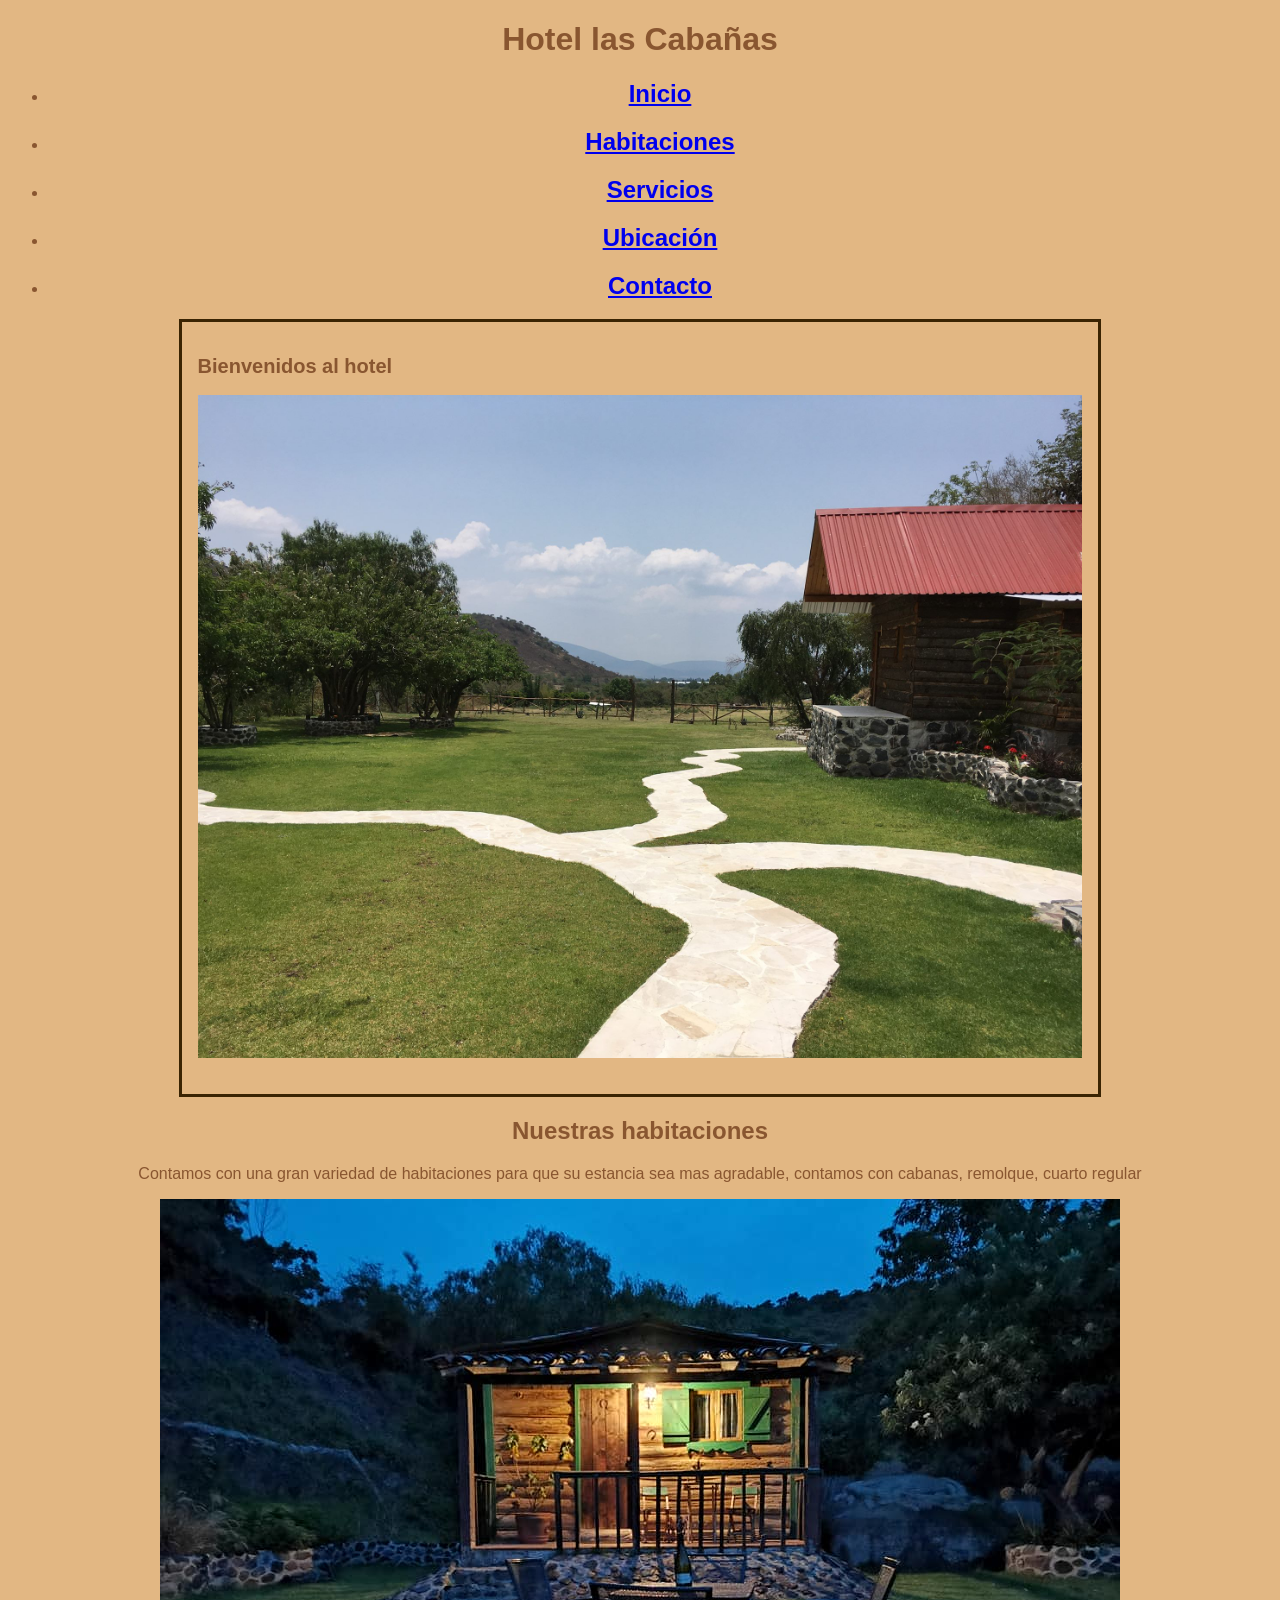
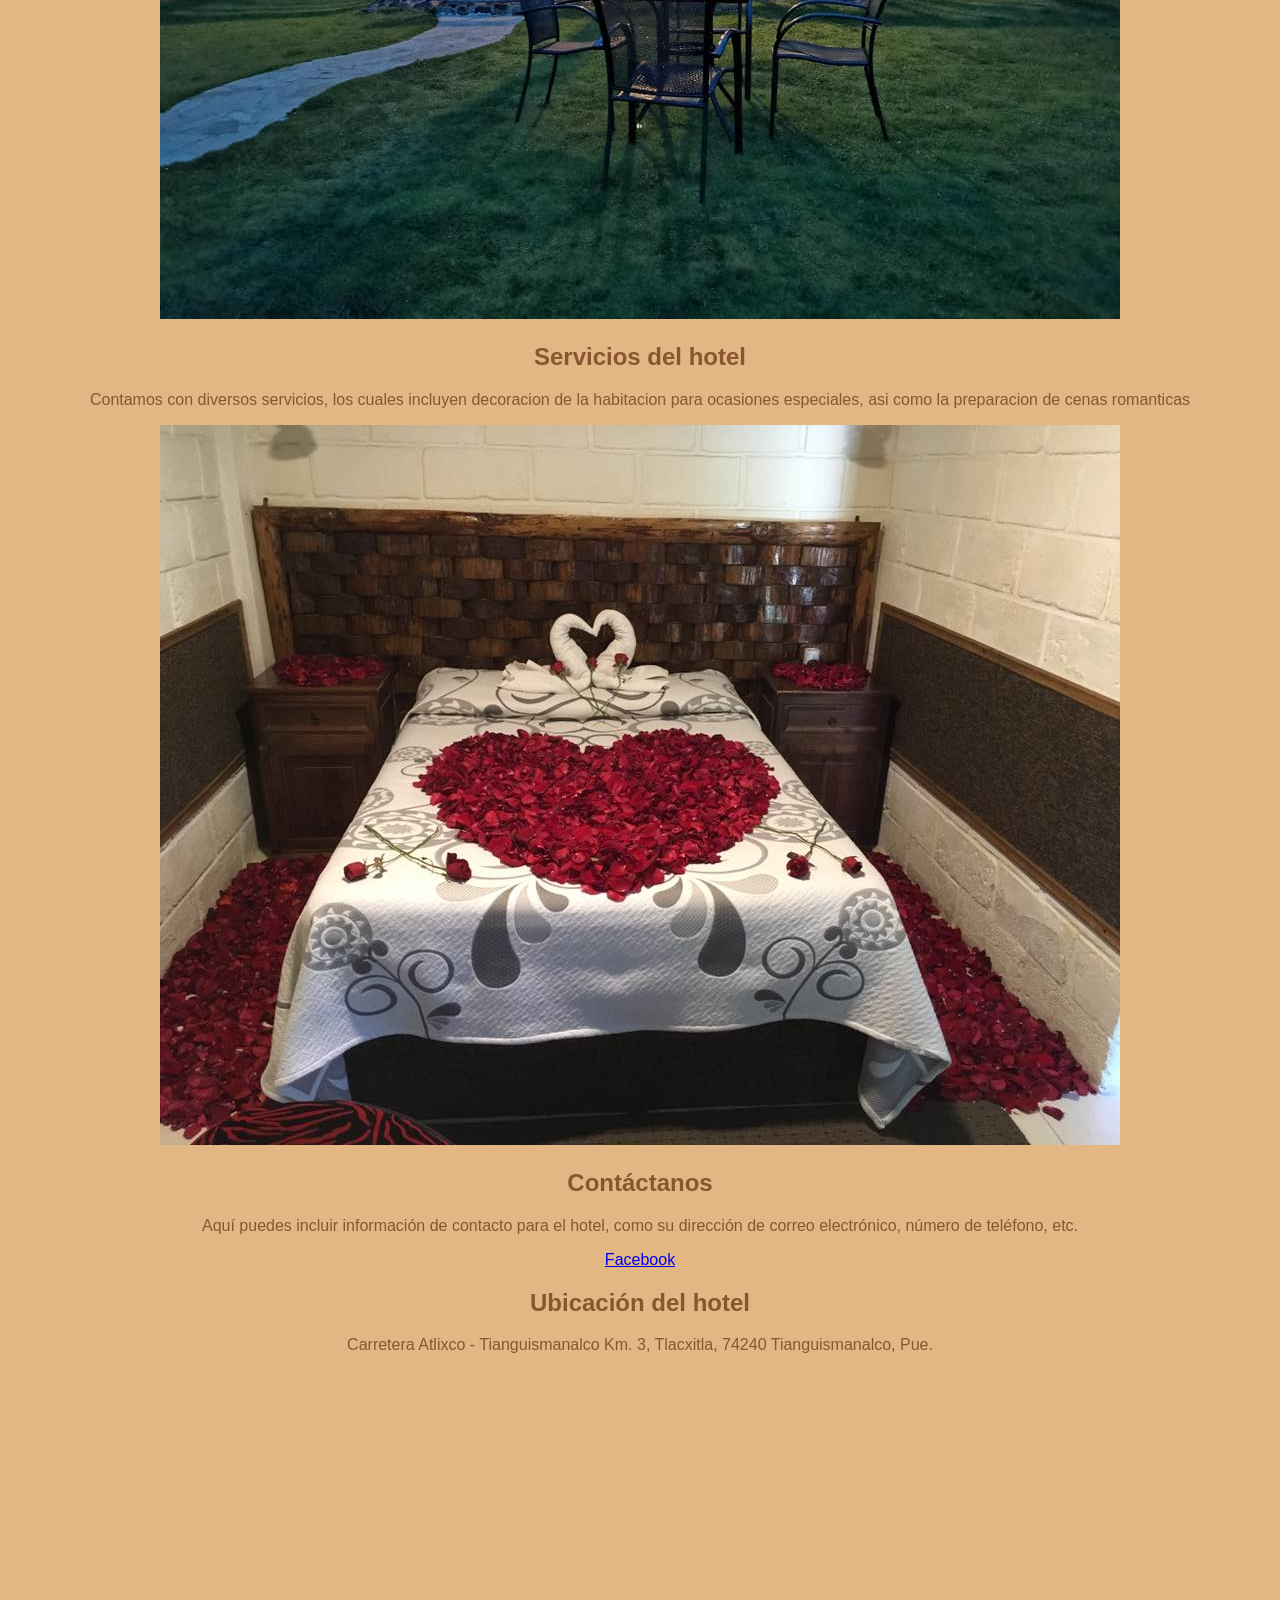
==== index.html @ e2241213 "se cambia de IDE para añadir jetbrains" ====
<!DOCTYPE html>
<html lang="en,es">
<head>
    <meta charset="UTF-8">
    <meta name="description" content="Hotel las cabañas">
    <meta name="keywords" content="hotel, cabañas, Atlixco, puebla">
    <meta name="robots" content="index,follow">
    <meta name="viewport" content="width=device-width, initial-scale=1.0">
    <meta http-equiv="X-UA-Compatible" content="IE=edge">

    <link rel="stylesheet" href="./CSS/styles.css">

    <title>Las Cabañas, Atlixco</title>
</head>
<header>
    <h1>Hotel las Cabañas</h1>
    <nav class="main-nav">
    <ul>
      <li><h1><a href="#start">Inicio</a></h1></li>
      <li><h1><a href="#rooms">Habitaciones</a></h1></li>
      <li><h1><a href="#services">Servicios</a></h1></li>
      <li><h1><a href="#location">Ubicación</a></h1></li>
      <li><h1><a href="#contact">Contacto</a></h1></li>
    </ul>
  </nav>
</header>
<body>
    <section id="start">
        <div id="container">
            <div id="post">
                <h2>Bienvenidos al hotel</h2>
                <p></p>
                <img class="cover-picture" src="/assets/entrance_garden.jpg" alt="entrada">
            </div>
        </div>
    </section>


<section id="rooms">
<h2>Nuestras habitaciones</h2>
<p>Contamos con una gran variedad de habitaciones para que su estancia sea mas agradable, contamos con cabanas, remolque, cuarto regular</p>
<img src="/assets/house1_night.jpg" alt="cabana1">
</section>

<section id="services">
<h2>Servicios del hotel</h2>
<p>Contamos con diversos servicios, los cuales incluyen decoracion de la habitacion para ocasiones especiales, asi como la preparacion de cenas romanticas</p>
<img src="./assets/love_decoration.jpg" alt="cama decorada">
</section>


<section id="contact">
<h2>Contáctanos</h2>
<p>Aquí puedes incluir información de contacto para el hotel, como su dirección de correo electrónico, número de teléfono, etc.</p>

<a href="https://www.facebook.com/p/Las-Caba%C3%B1as-Atlixco-Puebla-100057802173839/?paipv=0&eav=AfajUhmMvsyH_J_KBnbWqNer9DBhZKrLJSJYNI67WJjDiszxnOXEENbbqRBCrClrWrc&_rdr">Facebook</a>
</section>

<section id="location">
    <h2>Ubicación del hotel</h2>
    <p>Carretera Atlixco - Tianguismanalco Km. 3, Tlacxitla, 74240 Tianguismanalco, Pue.</p>
    <iframe src="https://www.google.com/maps/embed?pb=!1m18!1m12!1m3!1d3773.658189409982!2d-98.45658492479788!3d18.94651788223157!2m3!1f0!2f0!3f0!3m2!1i1024!2i768!4f13.1!3m3!1m2!1s0x85cfb4e28825831d%3A0x5cdea063c480e815!2sLas%20Caba%C3%B1as%20Atlixco!5e0!3m2!1ses-419!2smx!4v1700031080762!5m2!1ses-419!2smx" width="400" height="300" style="border:0;" allowfullscreen="" loading="lazy" referrerpolicy="no-referrer-when-downgrade"></iframe>
    </section>

</body>
<footer>

</footer>
</html>
---- CSS/styles.css ----
body
{
    text-align: center;
    font-family: Arial, Helvetica, sans-serif   ;
    color: rgba(116, 64, 29, 0.815);
    background-color: rgb(226, 183, 131);
}

#cabecera
{
    background: rgb(180, 138, 82);
    box-shadow: 0px 2px 50px 0px rgba(0,0, 0, 0.75);
    color: white;
    font-weight: bold;
    margin: 0;
    padding: 0.5em;
}

#cabecera #tagline
{
    padding: 0 0 0 1em;
    font-weight: normal;
    font-size: 0.8em;
}

#container
{
    width: 70%;
    padding: 1em;
    text-align: left;
    border: 3px solid rgb(58, 36, 3);
    margin: 0 auto;
}

#container h2
{
    font-size: 20px;
}

.cover-picture
{
    width: 100%;
    height: 100%;   
    background-size: cover;
    background-position: center;
    margin-bottom: 1em;
}
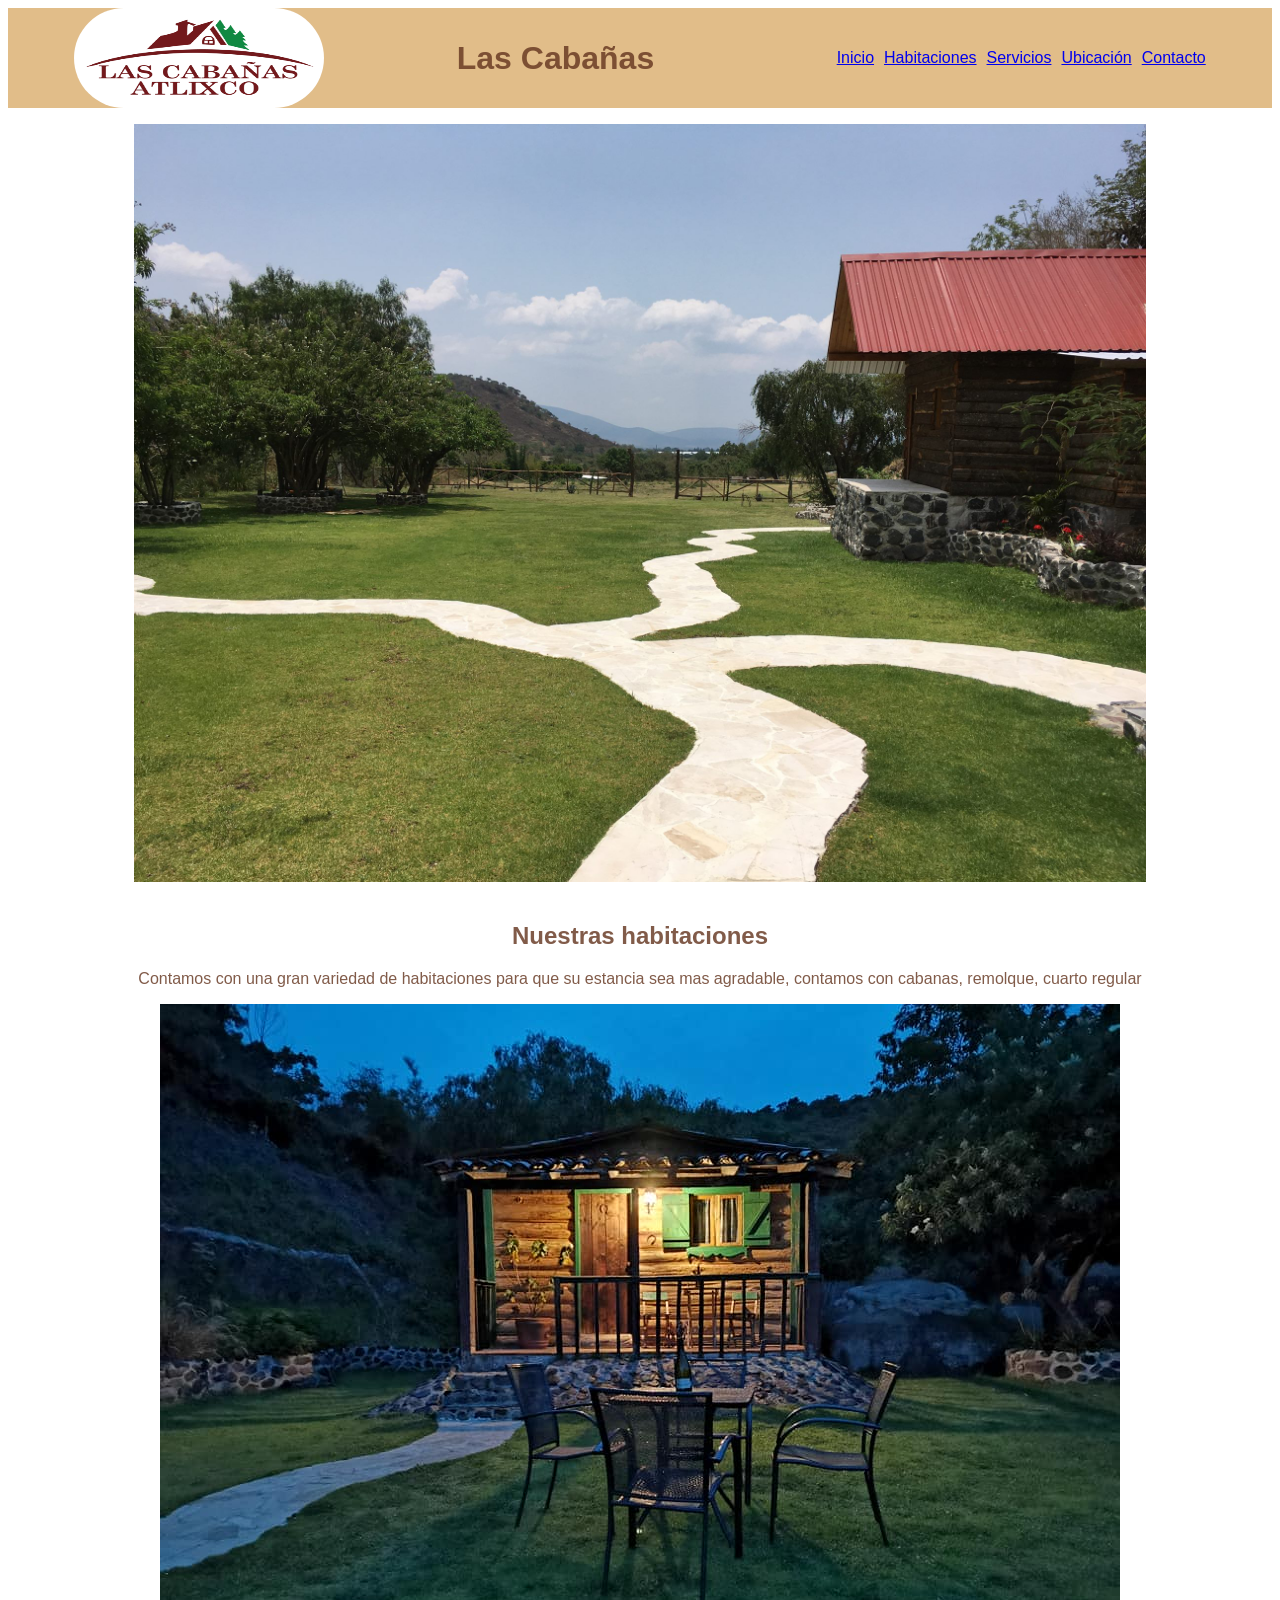
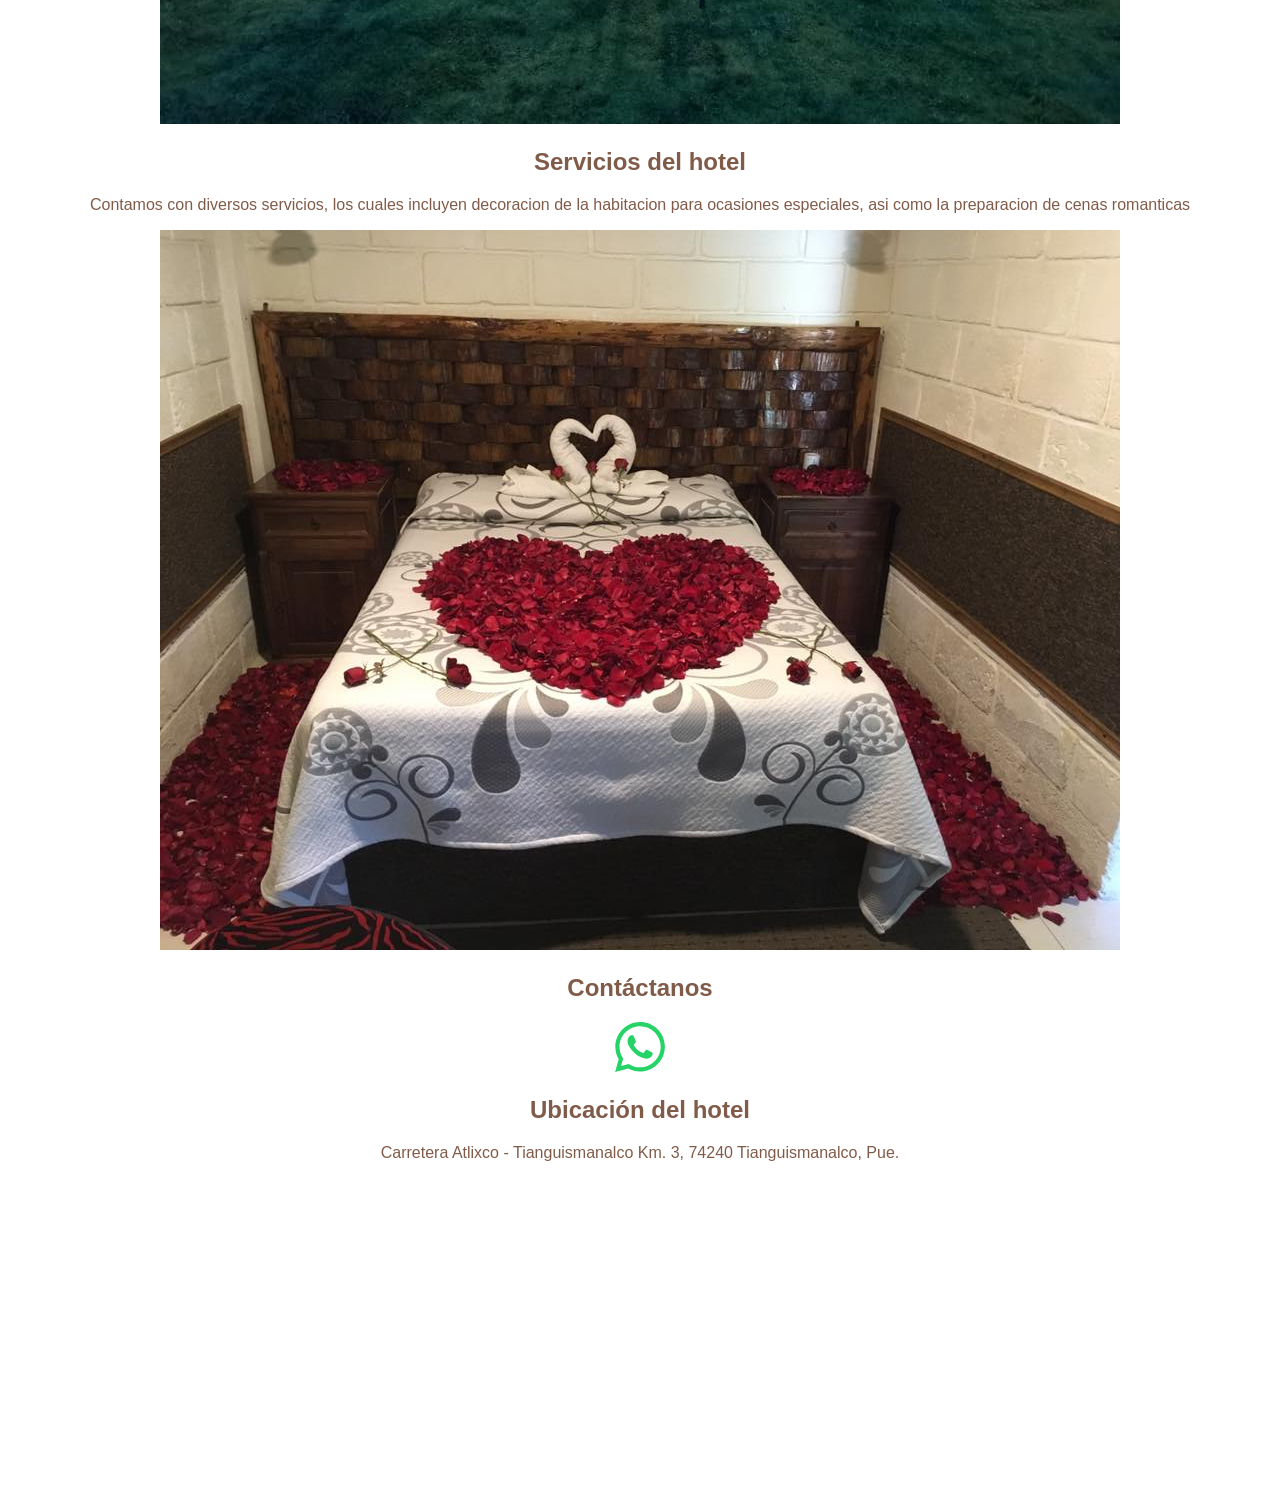
==== commit 364a0989: "se añade boton de chat de whatsapp y se modifica navbar" ====
--- a/index.html
+++ b/index.html
@@ -3,7 +3,8 @@
 <html lang="en,es">
 <head>
     <meta charset="UTF-8">
-    <meta name="description" content="Hotel las cabañas">
+    <meta name="description" content="Las Cabañas, Atlixco. Un hotel donde puedes disfrutar del fin de semana en compañía de
+    tu familia o amigos!">
     <meta name="keywords" content="hotel, cabañas, Atlixco, puebla">
     <meta name="robots" content="index,follow">
     <meta name="viewport" content="width=device-width, initial-scale=1.0">
@@ -13,54 +14,58 @@
 
     <title>Las Cabañas, Atlixco</title>
 </head>
+
 <header>
-    <h1>Hotel las Cabañas</h1>
+    <img class="cover-picture" src="./assets/cabanas_cover.png" alt="cover">
+
+    <h1>Las Cabañas</h1>
+
     <nav class="main-nav">
-    <ul>
-      <li><h1><a href="#start">Inicio</a></h1></li>
-      <li><h1><a href="#rooms">Habitaciones</a></h1></li>
-      <li><h1><a href="#services">Servicios</a></h1></li>
-      <li><h1><a href="#location">Ubicación</a></h1></li>
-      <li><h1><a href="#contact">Contacto</a></h1></li>
-    </ul>
-  </nav>
+        <ul class="nav-bar-menu">
+          <li><a href="#start">Inicio</a></li>
+          <li><a href="#rooms">Habitaciones</a></li>
+          <li><a href="#services">Servicios</a></li>
+          <li><a href="#location">Ubicación</a></li>
+          <li><a href="#contact">Contacto</a></li>
+        </ul>
+    </nav>
 </header>
 <body>
     <section id="start">
         <div id="container">
             <div id="post">
-                <h2>Bienvenidos al hotel</h2>
                 <p></p>
-                <img class="cover-picture" src="/assets/entrance_garden.jpg" alt="entrada">
+                <img class="gallery" src="/assets/entrance_garden.jpg" alt="entrada">
             </div>
         </div>
     </section>
 
 
-<section id="rooms">
-<h2>Nuestras habitaciones</h2>
-<p>Contamos con una gran variedad de habitaciones para que su estancia sea mas agradable, contamos con cabanas, remolque, cuarto regular</p>
-<img src="/assets/house1_night.jpg" alt="cabana1">
-</section>
+    <section id="rooms">
+        <h2>Nuestras habitaciones</h2>
+        <p>Contamos con una gran variedad de habitaciones para que su estancia sea mas agradable, contamos con cabanas, remolque, cuarto regular</p>
+        <img src="/assets/house1_night.jpg" alt="cabana1">
+    </section>
 
-<section id="services">
-<h2>Servicios del hotel</h2>
-<p>Contamos con diversos servicios, los cuales incluyen decoracion de la habitacion para ocasiones especiales, asi como la preparacion de cenas romanticas</p>
-<img src="./assets/love_decoration.jpg" alt="cama decorada">
-</section>
+    <section id="services">
+        <h2>Servicios del hotel</h2>
+        <p>Contamos con diversos servicios, los cuales incluyen decoracion de la habitacion para ocasiones especiales, asi como la preparacion de cenas romanticas</p>
+        <img src="./assets/love_decoration.jpg" alt="cama decorada">
+    </section>
 
+    <section id="contact">
+        <h2>Contáctanos</h2>
+        <a aria-label="Chat on WhatsApp" href="https://wa.me/+5212441068177">
+            <img class="whatsapp-chat" alt="Chat on WhatsApp" src="./assets/WhatsApp-Brand-Resource-Center/01_Glyph/01_Digital/02_SVG/Green/Digital_Glyph_Green.svg" />
+        </a>
+    </section>
 
-<section id="contact">
-<h2>Contáctanos</h2>
-<p>Aquí puedes incluir información de contacto para el hotel, como su dirección de correo electrónico, número de teléfono, etc.</p>
+    <section id="location">
 
-<a href="https://www.facebook.com/p/Las-Caba%C3%B1as-Atlixco-Puebla-100057802173839/?paipv=0&eav=AfajUhmMvsyH_J_KBnbWqNer9DBhZKrLJSJYNI67WJjDiszxnOXEENbbqRBCrClrWrc&_rdr">Facebook</a>
-</section>
+        <h2>Ubicación del hotel</h2>
+        <p>Carretera Atlixco - Tianguismanalco Km. 3, 74240 Tianguismanalco, Pue.</p>
+        <iframe src="https://www.google.com/maps/embed?pb=!1m18!1m12!1m3!1d3773.658189409982!2d-98.45658492479788!3d18.94651788223157!2m3!1f0!2f0!3f0!3m2!1i1024!2i768!4f13.1!3m3!1m2!1s0x85cfb4e28825831d%3A0x5cdea063c480e815!2sLas%20Caba%C3%B1as%20Atlixco!5e0!3m2!1ses-419!2smx!4v1700031080762!5m2!1ses-419!2smx" width="400" height="300" style="border:0;" allowfullscreen="" loading="lazy" referrerpolicy="no-referrer-when-downgrade"></iframe>
 
-<section id="location">
-    <h2>Ubicación del hotel</h2>
-    <p>Carretera Atlixco - Tianguismanalco Km. 3, Tlacxitla, 74240 Tianguismanalco, Pue.</p>
-    <iframe src="https://www.google.com/maps/embed?pb=!1m18!1m12!1m3!1d3773.658189409982!2d-98.45658492479788!3d18.94651788223157!2m3!1f0!2f0!3f0!3m2!1i1024!2i768!4f13.1!3m3!1m2!1s0x85cfb4e28825831d%3A0x5cdea063c480e815!2sLas%20Caba%C3%B1as%20Atlixco!5e0!3m2!1ses-419!2smx!4v1700031080762!5m2!1ses-419!2smx" width="400" height="300" style="border:0;" allowfullscreen="" loading="lazy" referrerpolicy="no-referrer-when-downgrade"></iframe>
     </section>
 
 </body>
--- a/CSS/styles.css
+++ b/CSS/styles.css
@@ -1,47 +1,48 @@
 body
 {
     text-align: center;
-    font-family: Arial, Helvetica, sans-serif   ;
-    color: rgba(116, 64, 29, 0.815);
-    background-color: rgb(226, 183, 131);
+    font-family: Arial, Helvetica, sans-serif;
+    color: rgba(100, 53, 31, 0.81);
 }
 
-#cabecera
-{
-    background: rgb(180, 138, 82);
-    box-shadow: 0px 2px 50px 0px rgba(0,0, 0, 0.75);
-    color: white;
-    font-weight: bold;
-    margin: 0;
-    padding: 0.5em;
+header{
+    display: flex;
+    justify-content: space-around;
+    background: rgba(213, 162, 89, 0.71);
+    align-items: center;
 }
 
-#cabecera #tagline
-{
-    padding: 0 0 0 1em;
-    font-weight: normal;
-    font-size: 0.8em;
+.cover-picture{
+    width: 250px;
+    height: 100px;
+    border-radius: 60px;
 }
 
-#container
-{
-    width: 70%;
-    padding: 1em;
-    text-align: left;
-    border: 3px solid rgb(58, 36, 3);
-    margin: 0 auto;
+.main-nav{
+    display: flex;
+    justify-content: center;
+    align-items: center;
 }
 
-#container h2
-{
-    font-size: 20px;
+.nav-bar-menu{
+    display: flex;
 }
 
-.cover-picture
+.nav-bar-menu li{
+    list-style: none;
+    margin-left: 10px;
+}
+
+.gallery
 {
-    width: 100%;
-    height: 100%;   
+    width: 80%;
+    height: 80%;
     background-size: cover;
     background-position: center;
     margin-bottom: 1em;
+}
+
+.whatsapp-chat{
+    width: 50px;
+    height: 50px;
 }
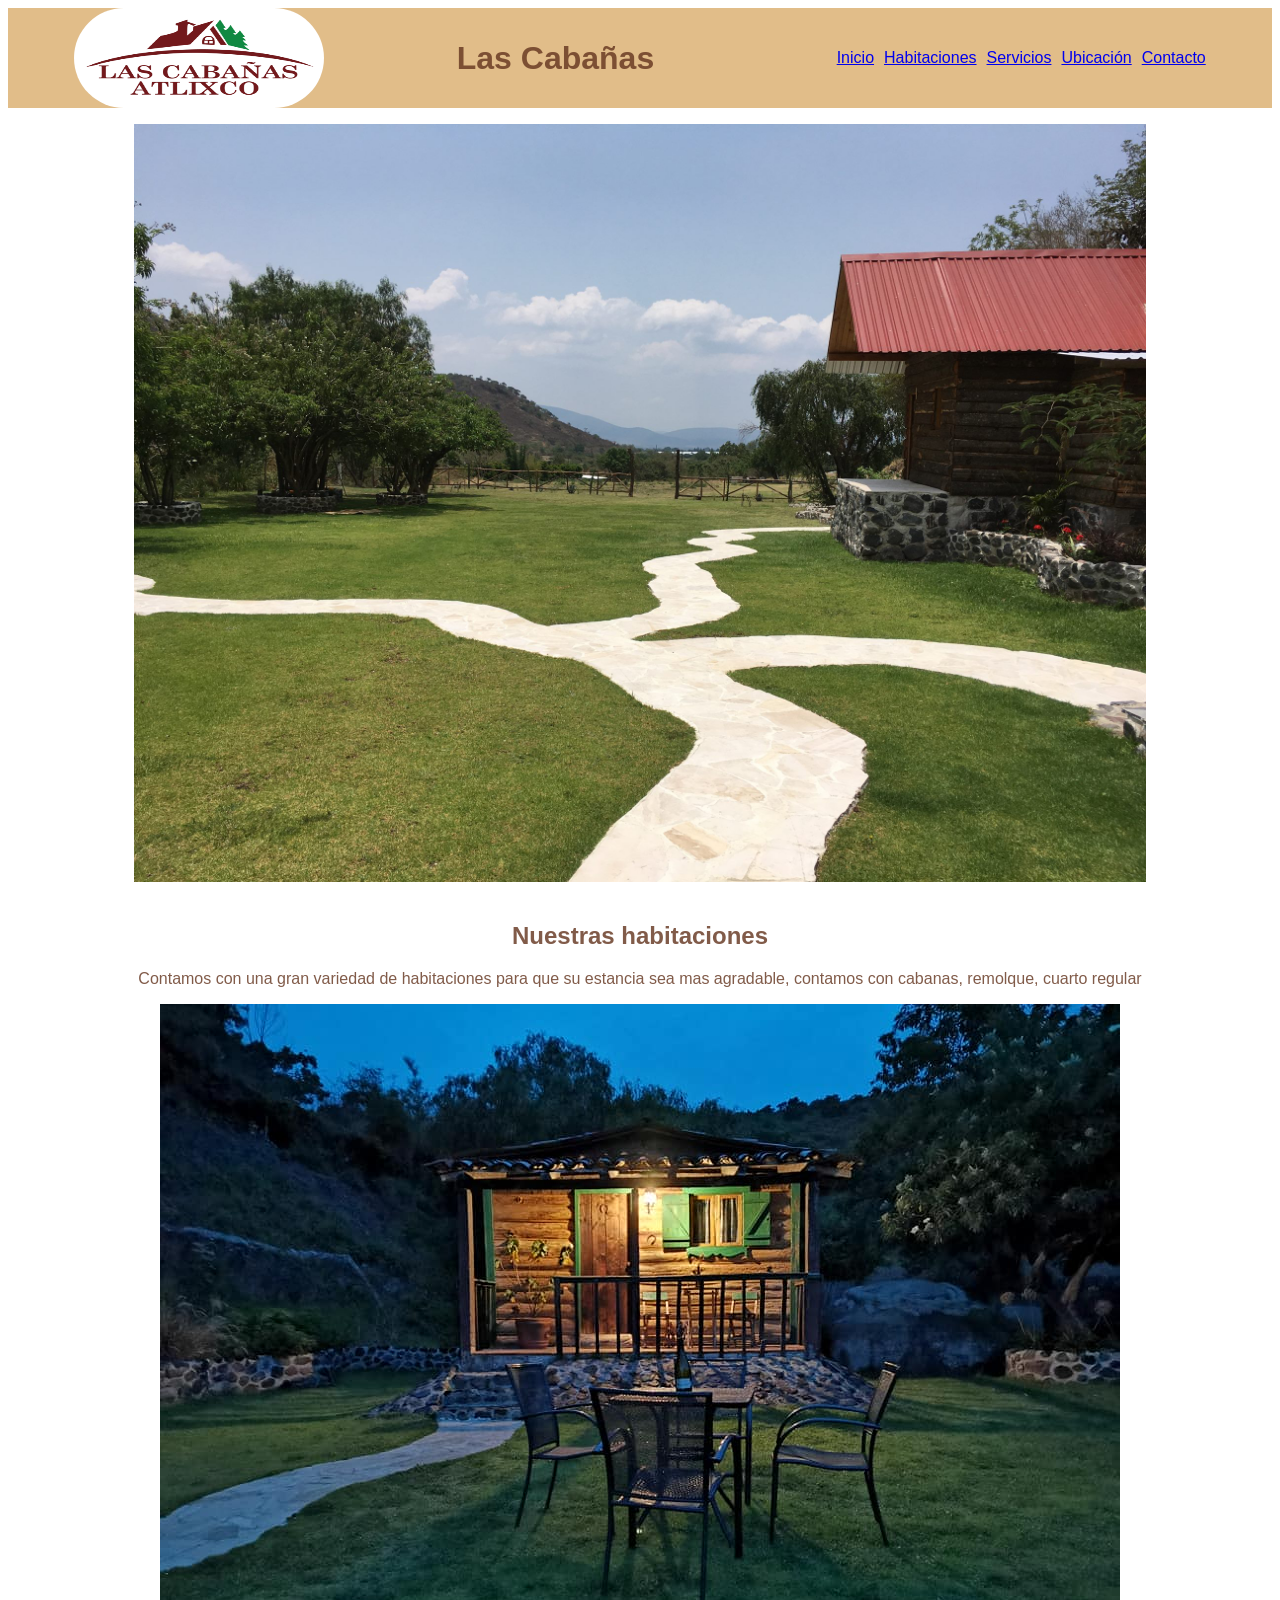
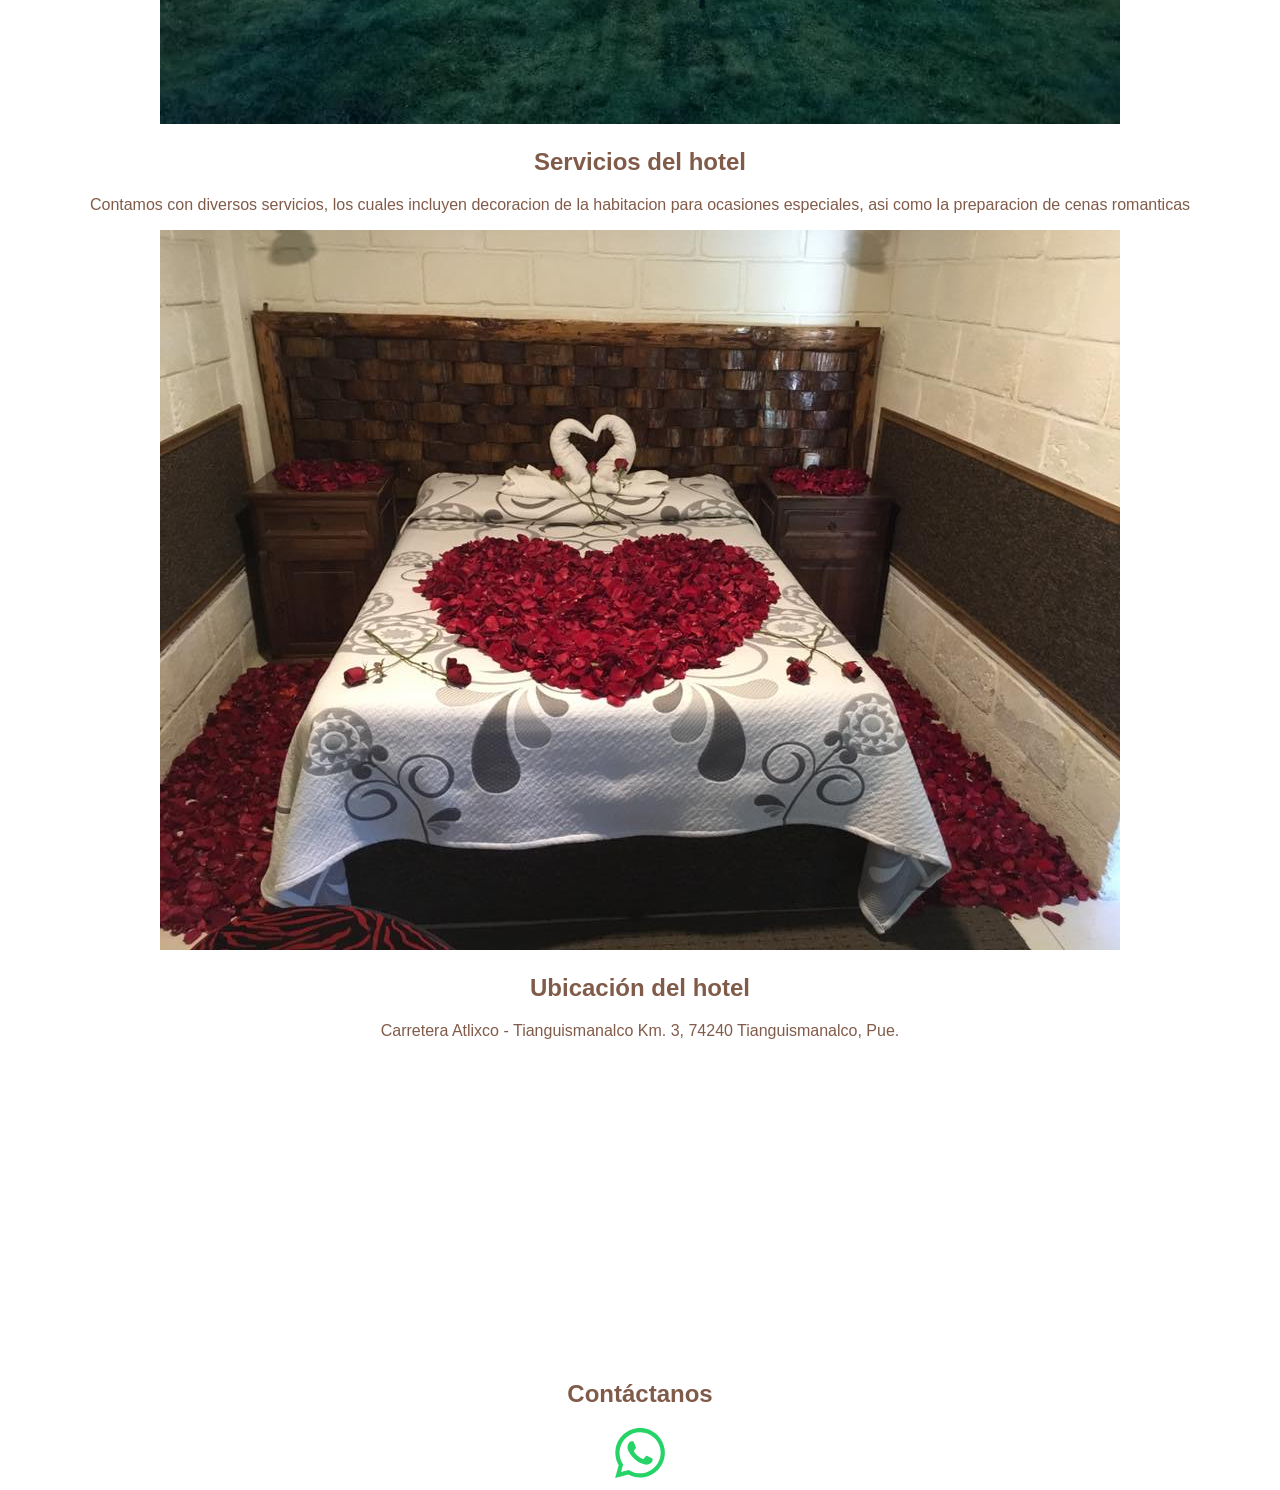
==== commit ec4501f4: "ok" ====
--- a/index.html
+++ b/index.html
@@ -53,21 +53,18 @@
         <img src="./assets/love_decoration.jpg" alt="cama decorada">
     </section>
 
+    <section id="location">
+        <h2>Ubicación del hotel</h2>
+        <p>Carretera Atlixco - Tianguismanalco Km. 3, 74240 Tianguismanalco, Pue.</p>
+        <iframe src="https://www.google.com/maps/embed?pb=!1m18!1m12!1m3!1d3773.658189409982!2d-98.45658492479788!3d18.94651788223157!2m3!1f0!2f0!3f0!3m2!1i1024!2i768!4f13.1!3m3!1m2!1s0x85cfb4e28825831d%3A0x5cdea063c480e815!2sLas%20Caba%C3%B1as%20Atlixco!5e0!3m2!1ses-419!2smx!4v1700031080762!5m2!1ses-419!2smx" width="400" height="300" style="border:0;" allowfullscreen="" loading="lazy" referrerpolicy="no-referrer-when-downgrade"></iframe>
+    </section>
+
     <section id="contact">
         <h2>Contáctanos</h2>
         <a aria-label="Chat on WhatsApp" href="https://wa.me/+5212441068177">
             <img class="whatsapp-chat" alt="Chat on WhatsApp" src="./assets/WhatsApp-Brand-Resource-Center/01_Glyph/01_Digital/02_SVG/Green/Digital_Glyph_Green.svg" />
         </a>
     </section>
-
-    <section id="location">
-
-        <h2>Ubicación del hotel</h2>
-        <p>Carretera Atlixco - Tianguismanalco Km. 3, 74240 Tianguismanalco, Pue.</p>
-        <iframe src="https://www.google.com/maps/embed?pb=!1m18!1m12!1m3!1d3773.658189409982!2d-98.45658492479788!3d18.94651788223157!2m3!1f0!2f0!3f0!3m2!1i1024!2i768!4f13.1!3m3!1m2!1s0x85cfb4e28825831d%3A0x5cdea063c480e815!2sLas%20Caba%C3%B1as%20Atlixco!5e0!3m2!1ses-419!2smx!4v1700031080762!5m2!1ses-419!2smx" width="400" height="300" style="border:0;" allowfullscreen="" loading="lazy" referrerpolicy="no-referrer-when-downgrade"></iframe>
-
-    </section>
-
 </body>
 <footer>
 
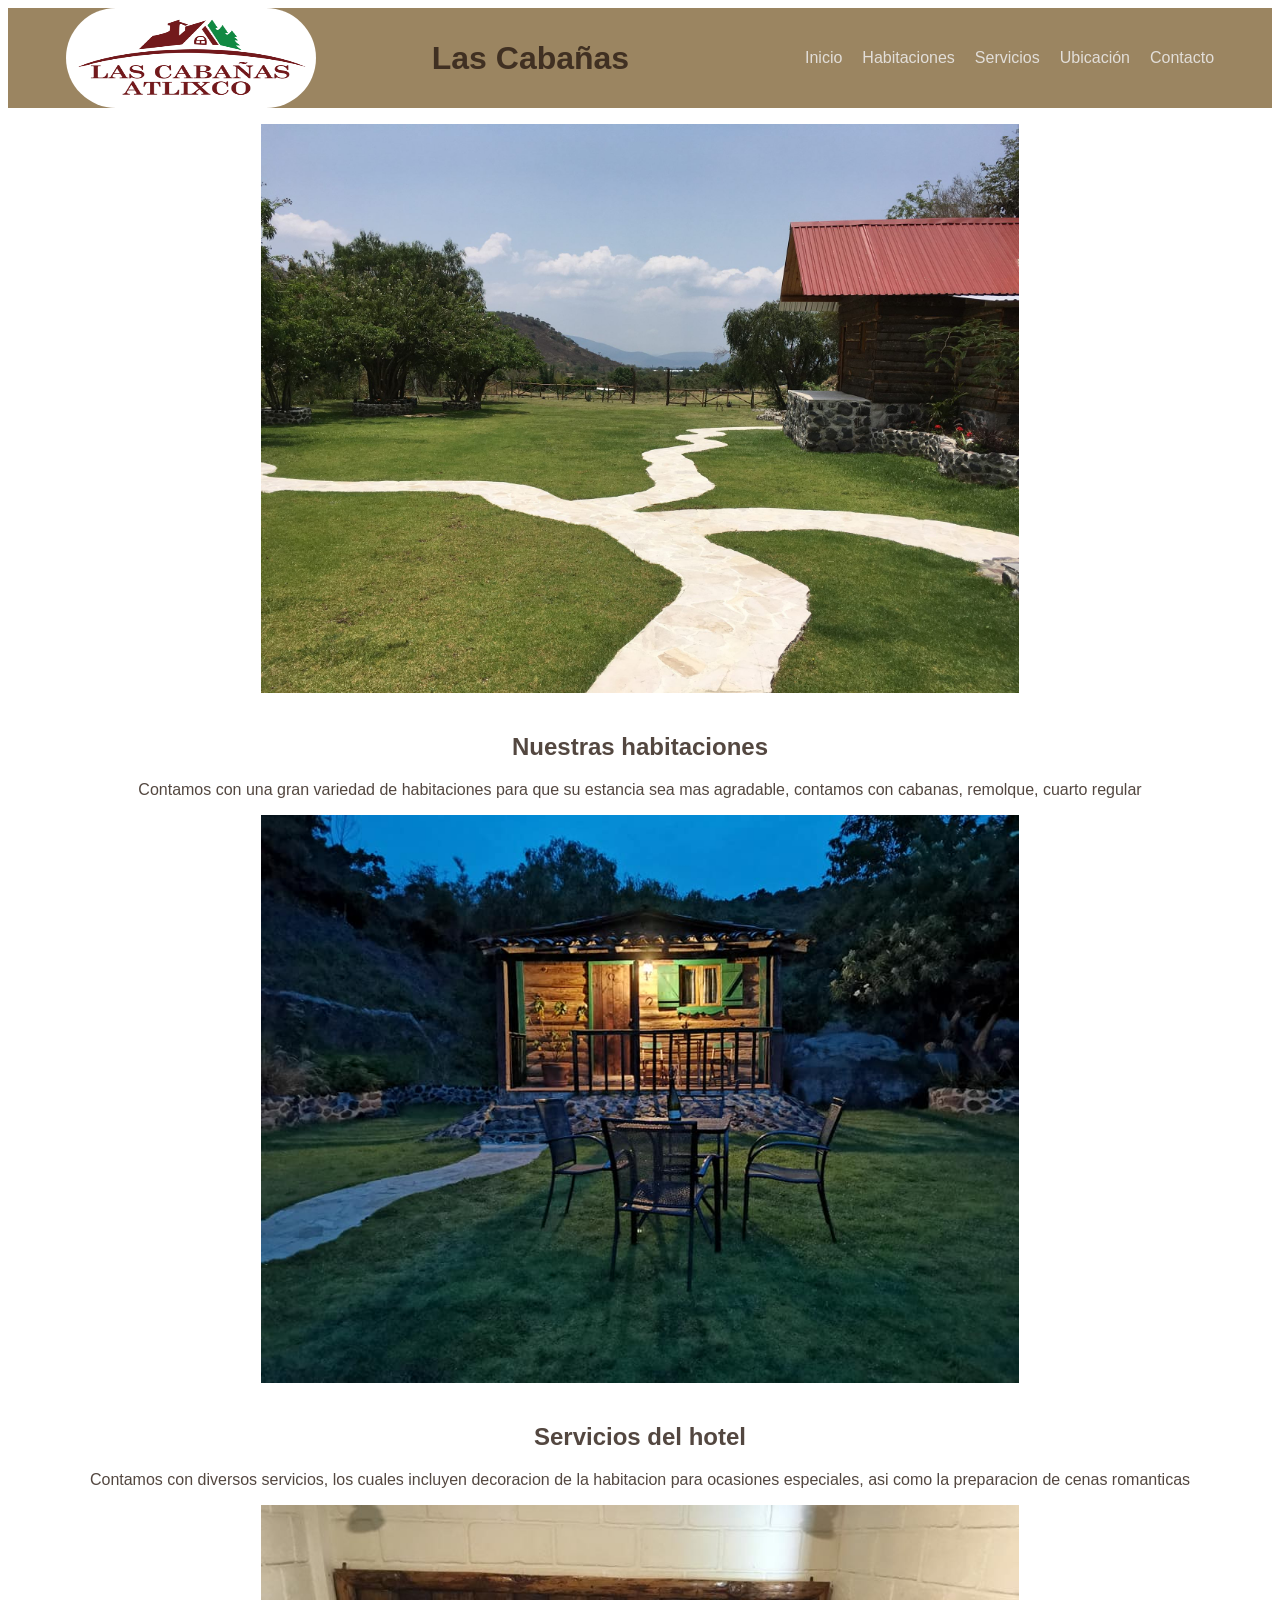
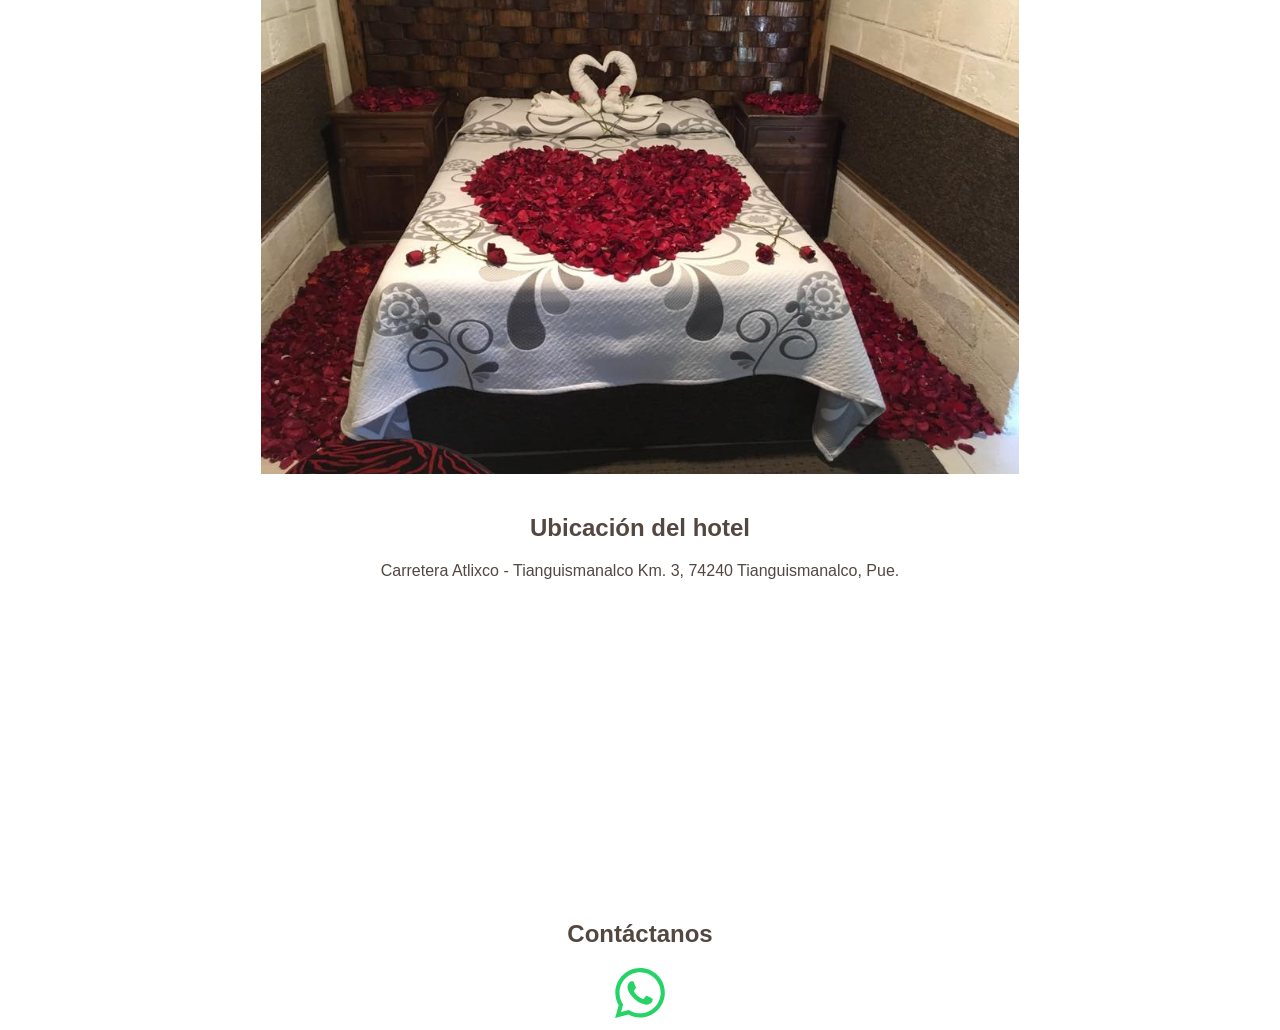
==== commit 6f4d9eb8: "correcciones en las dimensiones de las imagenes mostradas" ====
--- a/index.html
+++ b/index.html
@@ -44,13 +44,13 @@
     <section id="rooms">
         <h2>Nuestras habitaciones</h2>
         <p>Contamos con una gran variedad de habitaciones para que su estancia sea mas agradable, contamos con cabanas, remolque, cuarto regular</p>
-        <img src="/assets/house1_night.jpg" alt="cabana1">
+        <img class="gallery" src="/assets/house1_night.jpg" alt="cabana1">
     </section>
 
     <section id="services">
         <h2>Servicios del hotel</h2>
         <p>Contamos con diversos servicios, los cuales incluyen decoracion de la habitacion para ocasiones especiales, asi como la preparacion de cenas romanticas</p>
-        <img src="./assets/love_decoration.jpg" alt="cama decorada">
+        <img class="gallery" src="./assets/love_decoration.jpg" alt="cama decorada">
     </section>
 
     <section id="location">
--- a/CSS/styles.css
+++ b/CSS/styles.css
@@ -2,14 +2,15 @@
 {
     text-align: center;
     font-family: Arial, Helvetica, sans-serif;
-    color: rgba(100, 53, 31, 0.81);
+    color: rgb(43 28 20 / 81%);
 }
 
 header{
     display: flex;
     justify-content: space-around;
-    background: rgba(213, 162, 89, 0.71);
+    background: rgba(115, 84, 33, 0.71);
     align-items: center;
+    list-style: none;
 }
 
 .cover-picture{
@@ -33,10 +34,17 @@
     margin-left: 10px;
 }
 
+.nav-bar-menu a{
+    list-style: none;
+    margin-left: 10px;
+    text-decoration: none;
+    color: #e2ded9;
+}
+
 .gallery
 {
-    width: 80%;
-    height: 80%;
+    width: 60%;
+    height: 60%;
     background-size: cover;
     background-position: center;
     margin-bottom: 1em;
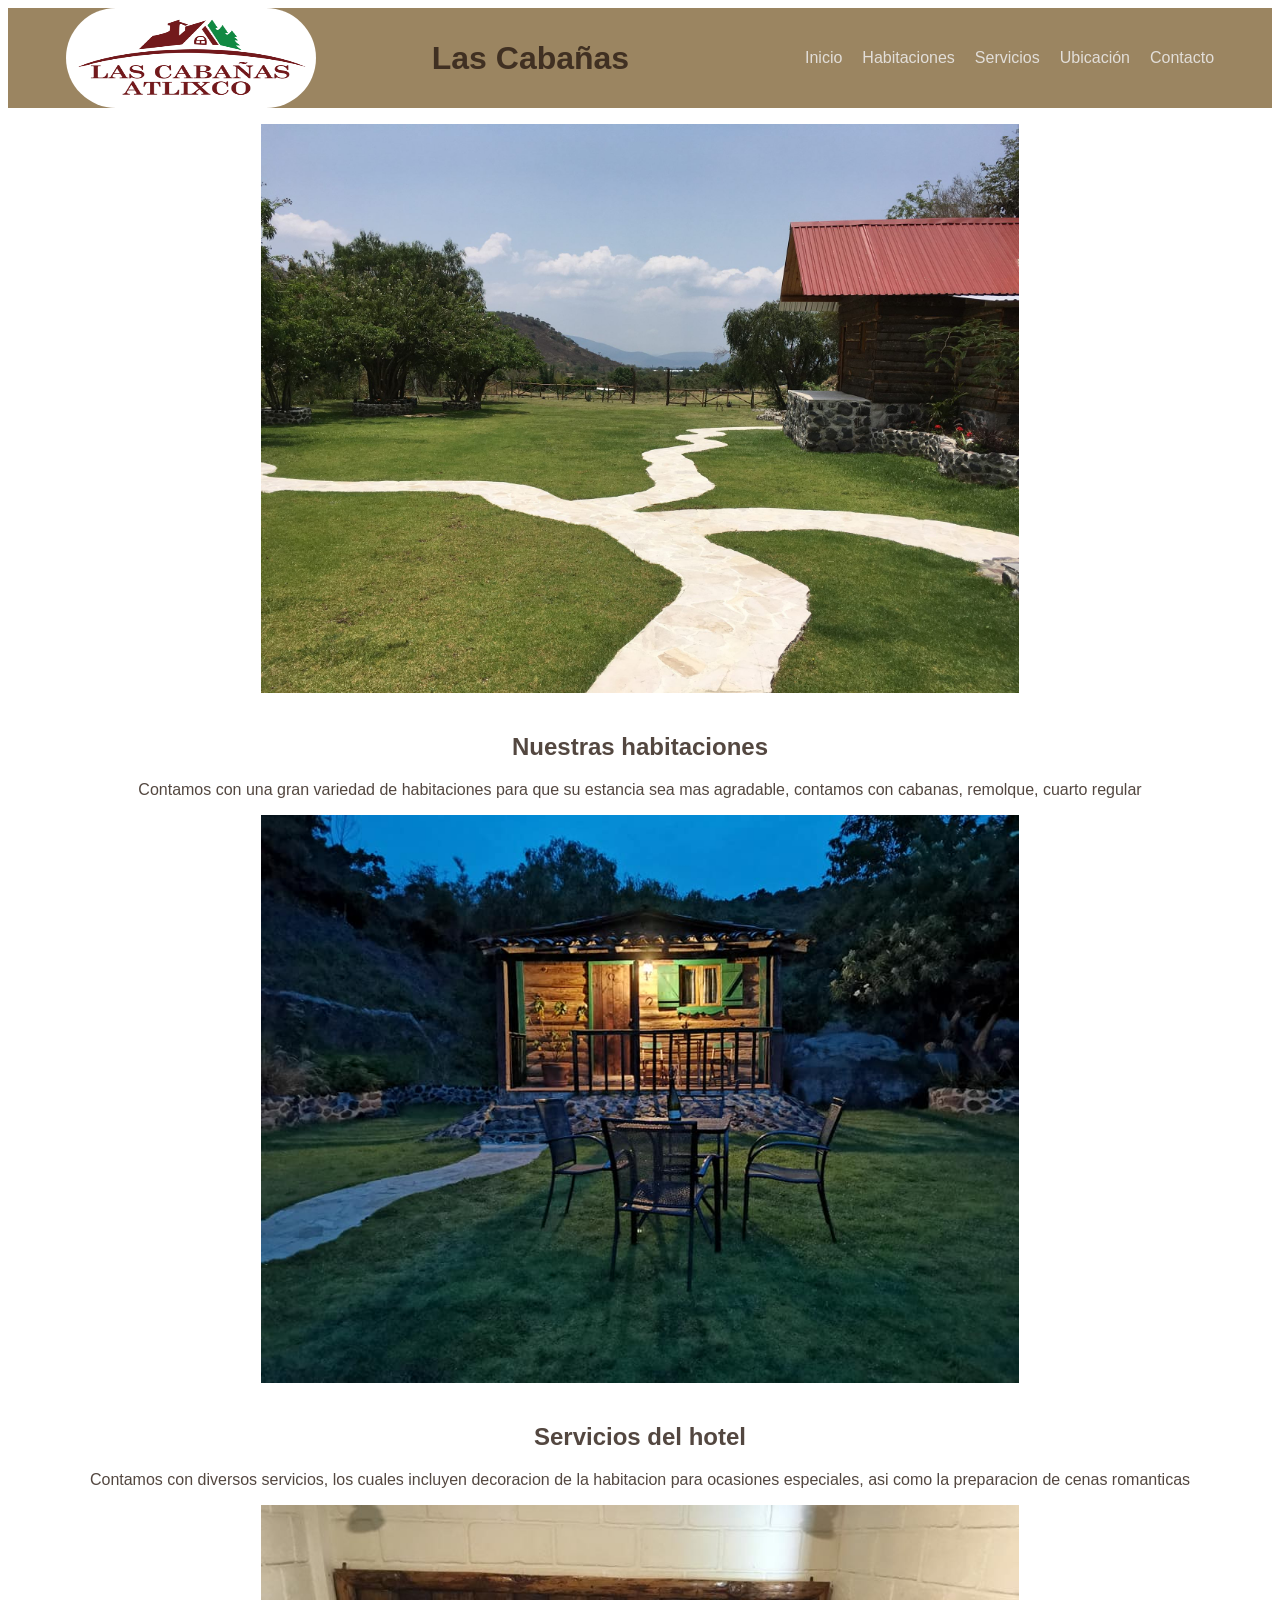
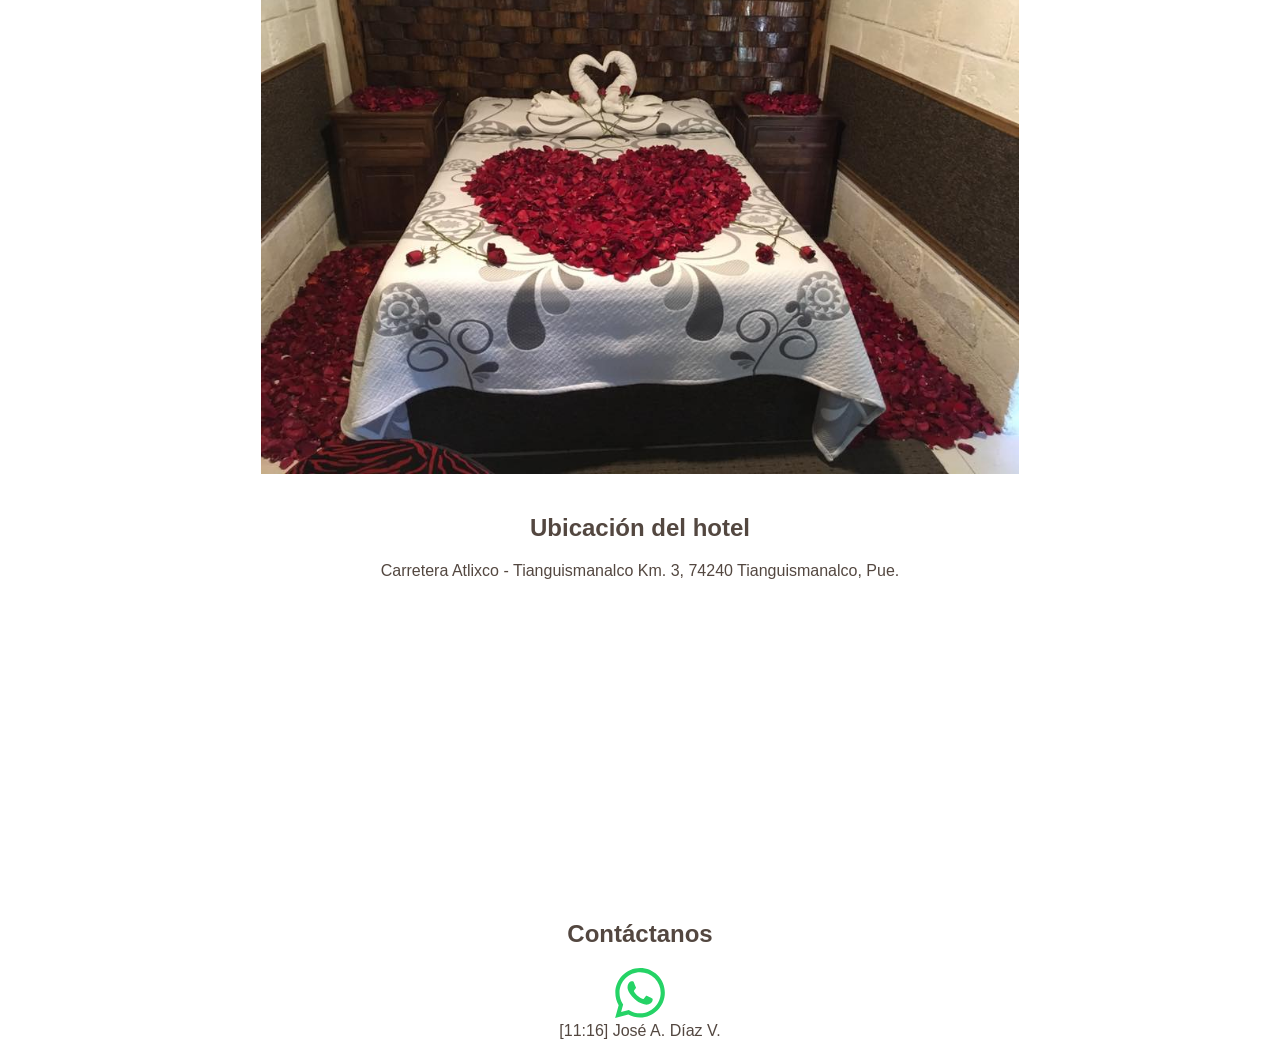
==== commit ad39e414: "insert genesys script" ====
--- a/index.html
+++ b/index.html
@@ -69,4 +69,20 @@
 <footer>
 
 </footer>
-</html>+    [11:16] José A. Díaz V.
+<script>
+
+  (function(a,t,c,l,o,u,d){a['_genesysJourneySdk']=o;a[o]=a[o]||function(){
+
+  (a[o].q=a[o].q||[]).push(arguments)},a[o].l=1*new Date();u=t.createElement(c),
+
+  d=t.getElementsByTagName(c)[0];u.async=1;u.src=l;u.charset='utf-8';d.parentNode.insertBefore(u,d)
+
+  })(window, document, 'script', 'https://apps.mypurecloud.com/journey/sdk/js/web/v1/ac.js', 'ac');
+
+  ac('init', 'fc54f72a-5fcb-4447-bf68-1f3de6d5d0c1', { region: 'use1' });
+
+  ac('pageview');
+
+</script>
+</html>
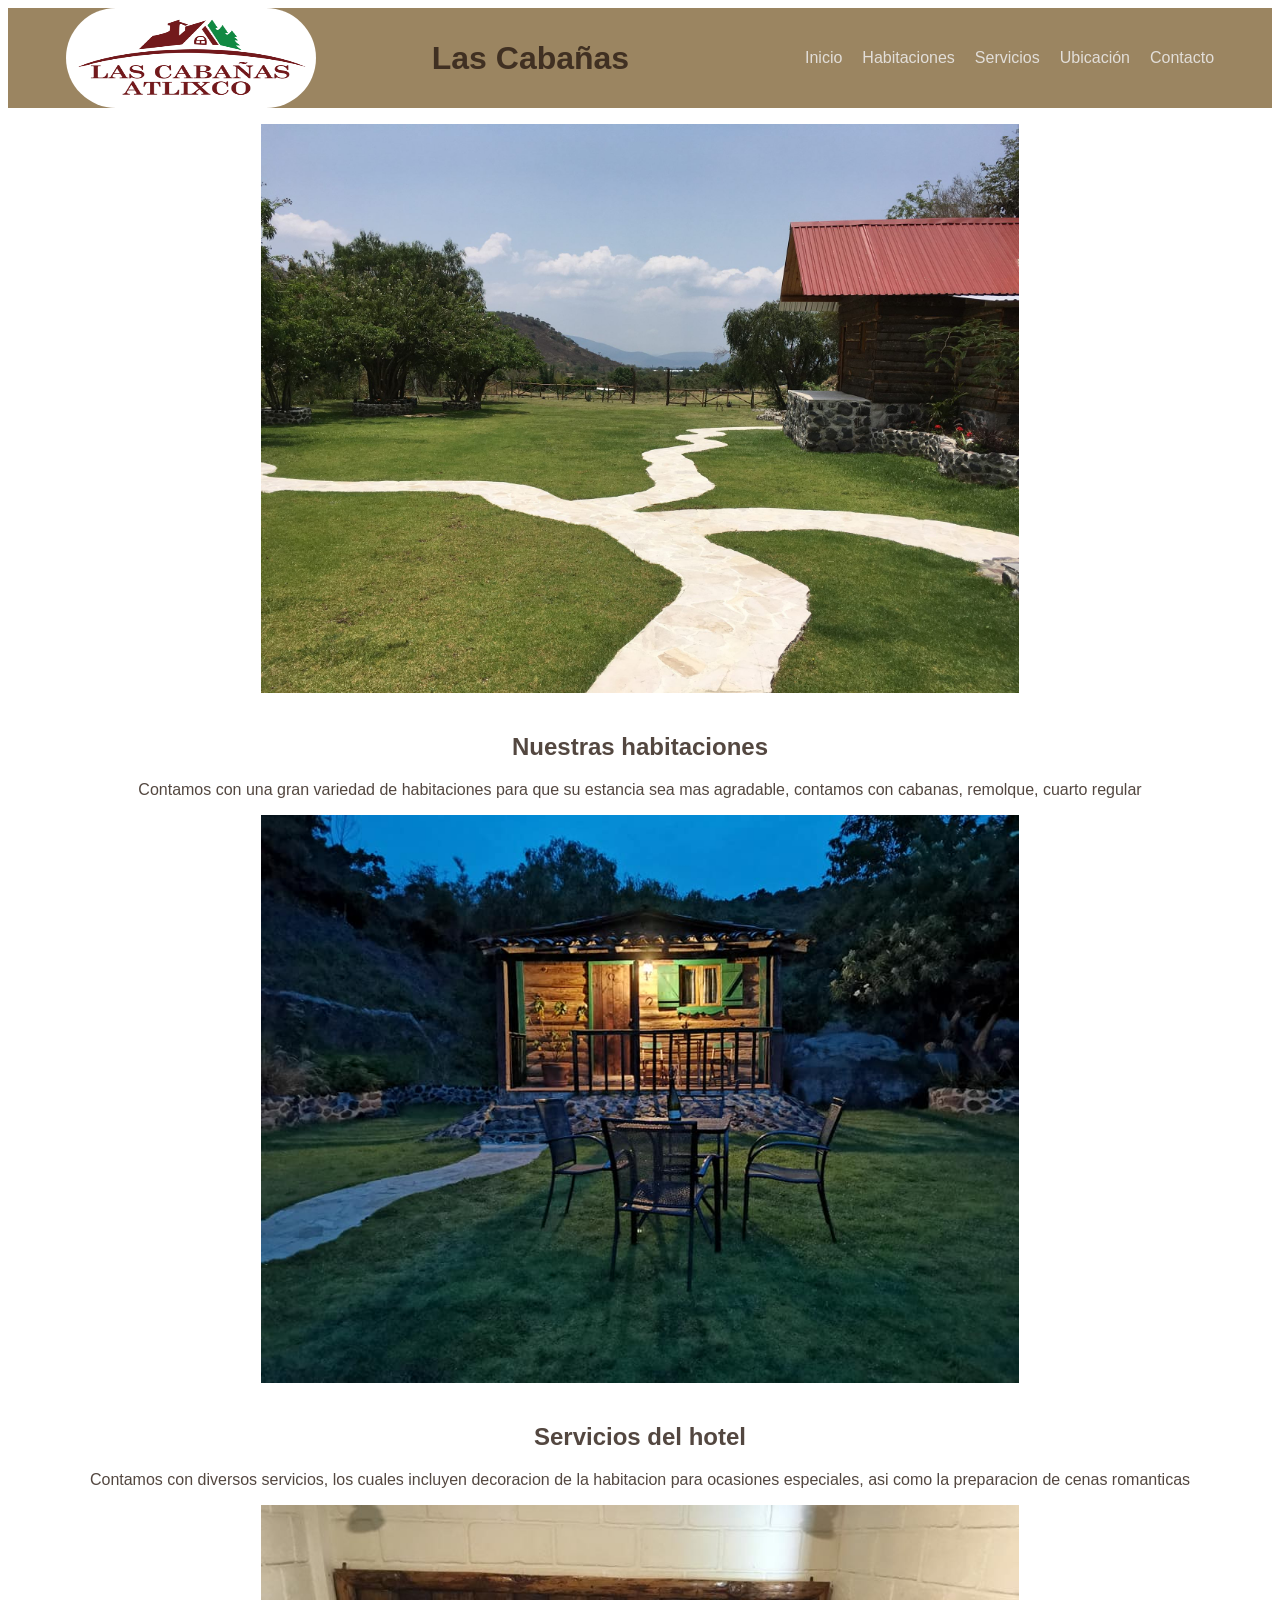
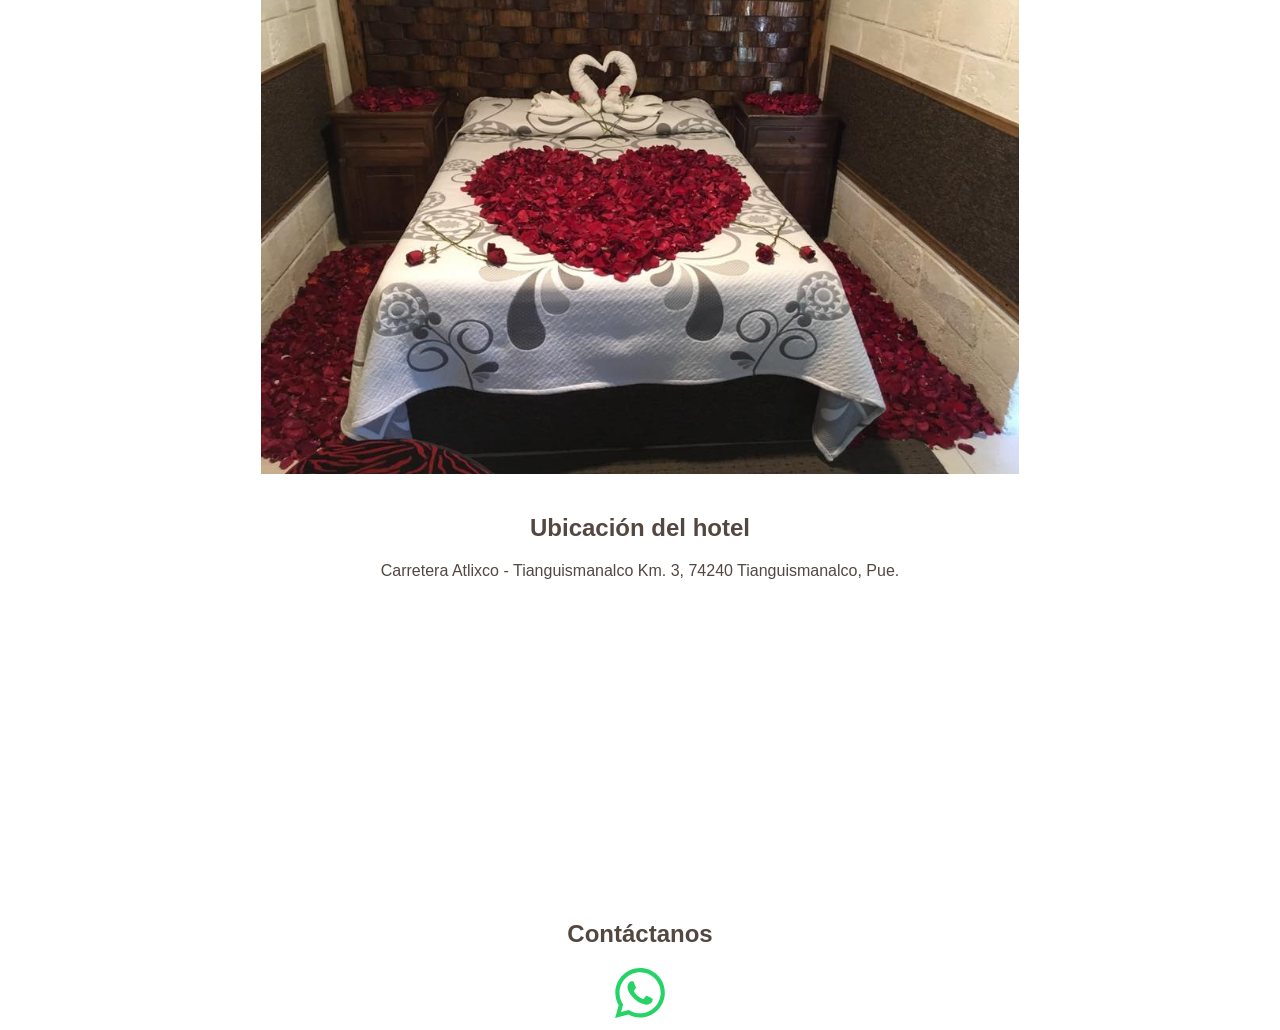
==== commit 609b0ee5: "Update index.html" ====
--- a/index.html
+++ b/index.html
@@ -69,20 +69,4 @@
 <footer>
 
 </footer>
-    [11:16] José A. Díaz V.
-<script>
-
-  (function(a,t,c,l,o,u,d){a['_genesysJourneySdk']=o;a[o]=a[o]||function(){
-
-  (a[o].q=a[o].q||[]).push(arguments)},a[o].l=1*new Date();u=t.createElement(c),
-
-  d=t.getElementsByTagName(c)[0];u.async=1;u.src=l;u.charset='utf-8';d.parentNode.insertBefore(u,d)
-
-  })(window, document, 'script', 'https://apps.mypurecloud.com/journey/sdk/js/web/v1/ac.js', 'ac');
-
-  ac('init', 'fc54f72a-5fcb-4447-bf68-1f3de6d5d0c1', { region: 'use1' });
-
-  ac('pageview');
-
-</script>
 </html>
